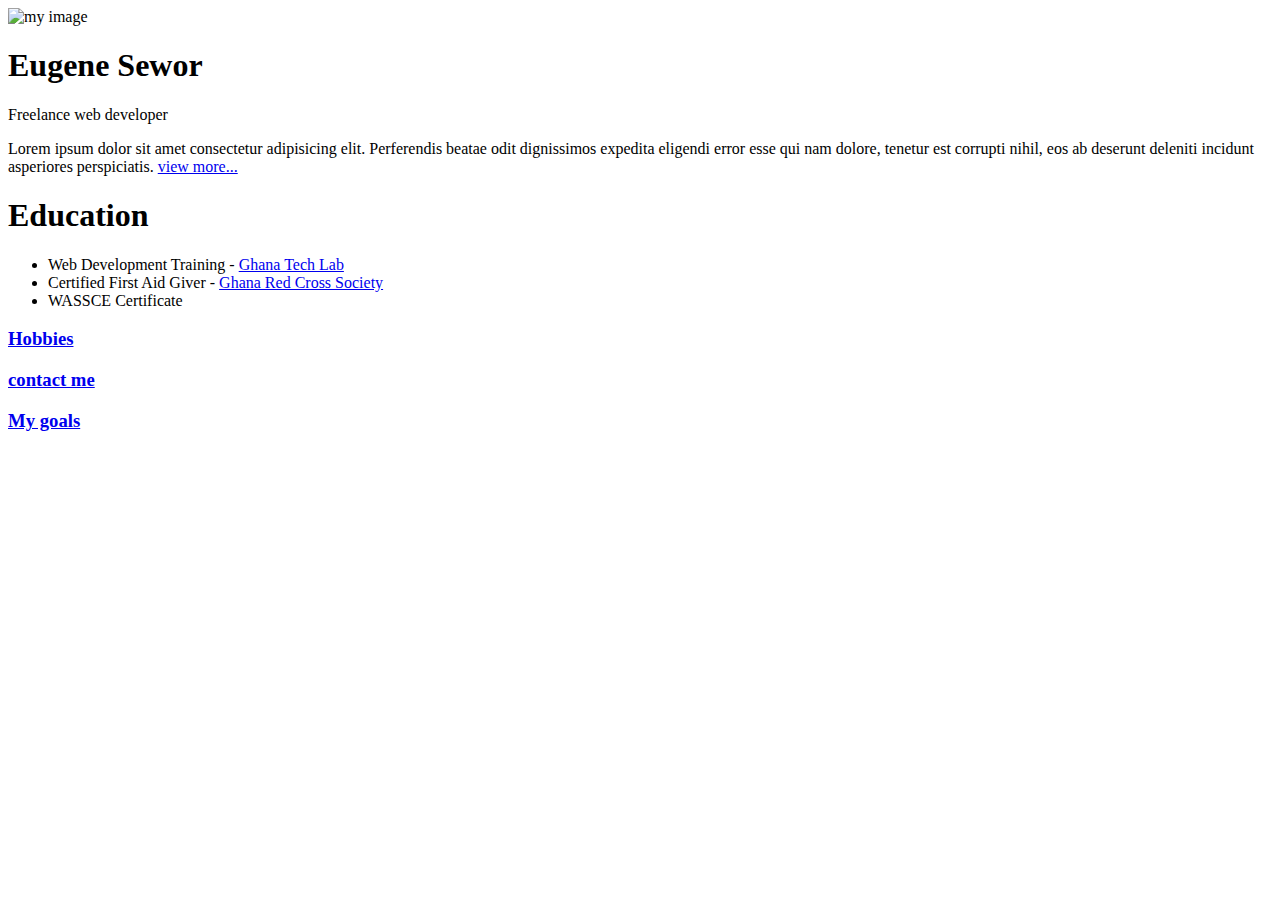
==== index.html @ 269f99a5 "initial" ====
<!DOCTYPE html>
<html lang="en">
  <head>
    <meta charset="UTF-8" />
    <meta
      name="description"
      content="current & active version of my portfolio, visit to experience and view my projects...."
    />
    <meta http-equiv="X-UA-Compatible" content="IE=edge" />
    <meta name="viewport" content="width=device-width, initial-scale=1.0" />
    <title>Eugene's portfolio</title>
  </head>
  <body>
    <img src="./images/me.png" alt="my image" width="400px" height="400px" />
    <h1>Eugene Sewor</h1>
    <p>Freelance web developer</p>
    <p>
      Lorem ipsum dolor sit amet consectetur adipisicing elit. Perferendis
      beatae odit dignissimos expedita eligendi error esse qui nam dolore,
      tenetur est corrupti nihil, eos ab deserunt deleniti incidunt asperiores
      perspiciatis.
      <a href="https://eugene-sew.github.io/portfolio/" target="_blank"
        >view more...</a
      >
    </p>
    <h1>Education</h1>
    <ul>
      <li>
        Web Development Training -
        <a href="https://www.ghanatechlab.com/">Ghana Tech Lab </a>
      </li>
      <li>
        Certified First Aid Giver -
        <a href="https://redcrossghana.org/"> Ghana Red Cross Society</a>
      </li>
      <li>WASSCE Certificate</li>
    </ul>

    <h3><a href="./hobbies.html"> Hobbies </a></h3>
    <h3><a href="./contact.html"> contact me </a></h3>
    <h3><a href="./goals.html"> My goals</a></h3>
  </body>
</html>
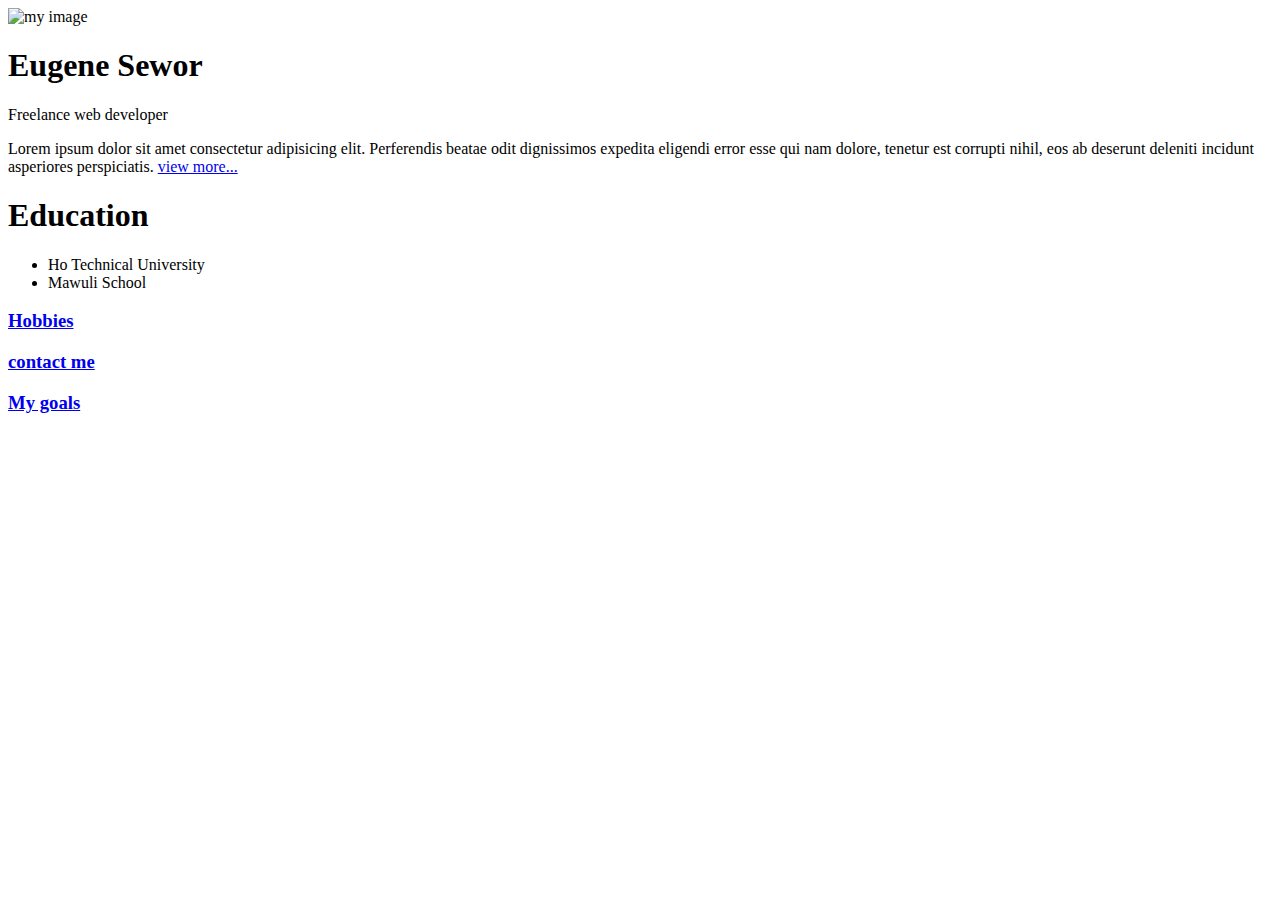
==== commit faa569ca: "initial" ====
--- a/index.html
+++ b/index.html
@@ -25,15 +25,8 @@
     </p>
     <h1>Education</h1>
     <ul>
-      <li>
-        Web Development Training -
-        <a href="https://www.ghanatechlab.com/">Ghana Tech Lab </a>
-      </li>
-      <li>
-        Certified First Aid Giver -
-        <a href="https://redcrossghana.org/"> Ghana Red Cross Society</a>
-      </li>
-      <li>WASSCE Certificate</li>
+      <li>Ho Technical University</li>
+      <li>Mawuli School</li>
     </ul>
 
     <h3><a href="./hobbies.html"> Hobbies </a></h3>
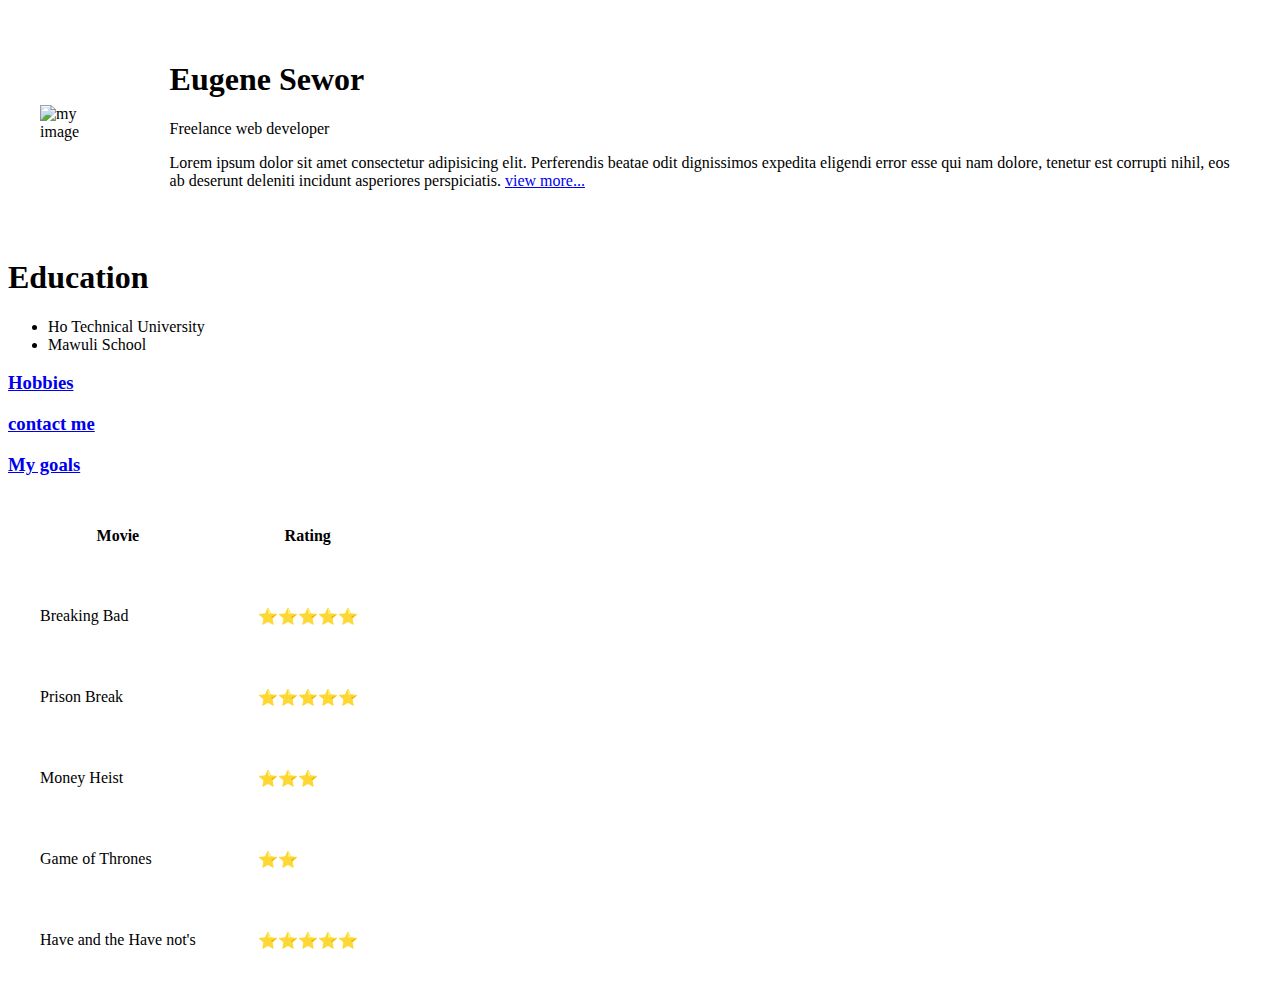
==== commit 1c2f6b88: "initial" ====
--- a/index.html
+++ b/index.html
@@ -11,18 +11,31 @@
     <title>Eugene's portfolio</title>
   </head>
   <body>
-    <img src="./images/me.png" alt="my image" width="400px" height="400px" />
-    <h1>Eugene Sewor</h1>
-    <p>Freelance web developer</p>
-    <p>
-      Lorem ipsum dolor sit amet consectetur adipisicing elit. Perferendis
-      beatae odit dignissimos expedita eligendi error esse qui nam dolore,
-      tenetur est corrupti nihil, eos ab deserunt deleniti incidunt asperiores
-      perspiciatis.
-      <a href="https://eugene-sew.github.io/portfolio/" target="_blank"
-        >view more...</a
-      >
-    </p>
+    <table cellpadding="30px">
+      <tr>
+        <td>
+          <img
+            src="./images/me.png"
+            alt="my image"
+            width="400px"
+            height="400px"
+          />
+        </td>
+        <td>
+          <h1>Eugene Sewor</h1>
+          <p>Freelance web developer</p>
+          <p>
+            Lorem ipsum dolor sit amet consectetur adipisicing elit. Perferendis
+            beatae odit dignissimos expedita eligendi error esse qui nam dolore,
+            tenetur est corrupti nihil, eos ab deserunt deleniti incidunt
+            asperiores perspiciatis.
+            <a href="https://eugene-sew.github.io/portfolio/" target="_blank"
+              >view more...</a
+            >
+          </p>
+        </td>
+      </tr>
+    </table>
     <h1>Education</h1>
     <ul>
       <li>Ho Technical University</li>
@@ -34,3 +47,35 @@
     <h3><a href="./goals.html"> My goals</a></h3>
   </body>
 </html>
+
+<table cellpadding="30px">
+  <thead>
+    <tr>
+      <th>Movie</th>
+      <th>Rating</th>
+    </tr>
+  </thead>
+
+  <tbody>
+    <tr>
+      <td>Breaking Bad</td>
+      <td>⭐⭐⭐⭐⭐</td>
+    </tr>
+    <tr>
+      <td>Prison Break</td>
+      <td>⭐⭐⭐⭐⭐</td>
+    </tr>
+    <tr>
+      <td>Money Heist</td>
+      <td>⭐⭐⭐</td>
+    </tr>
+    <tr>
+      <td>Game of Thrones</td>
+      <td>⭐⭐</td>
+    </tr>
+    <tr>
+      <td>Have and the Have not's</td>
+      <td>⭐⭐⭐⭐⭐</td>
+    </tr>
+  </tbody>
+</table>
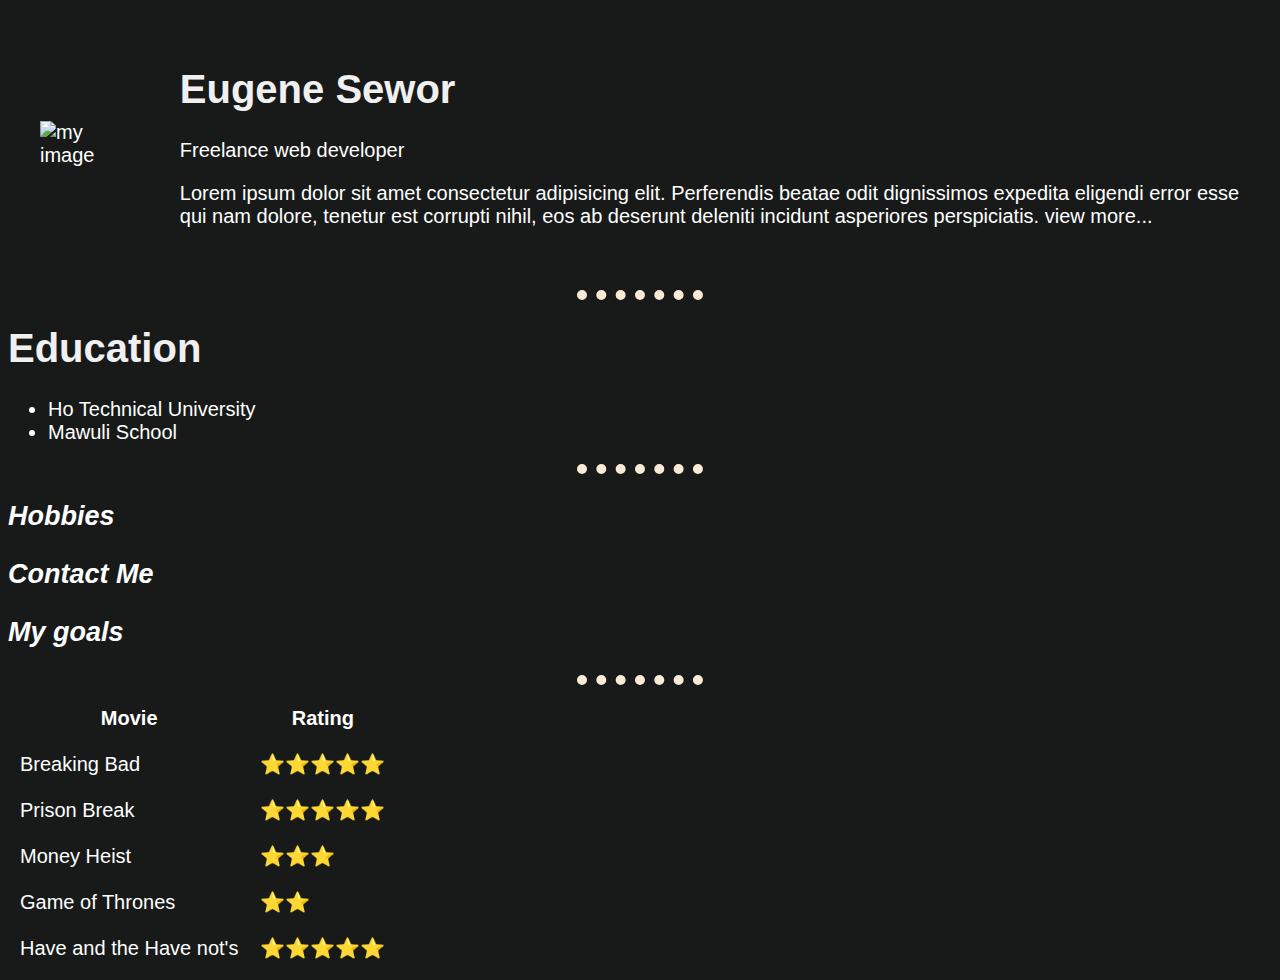
==== commit 54e5cc86: "initial" ====
--- a/index.html
+++ b/index.html
@@ -8,21 +8,20 @@
     />
     <meta http-equiv="X-UA-Compatible" content="IE=edge" />
     <meta name="viewport" content="width=device-width, initial-scale=1.0" />
+    <link rel="stylesheet" href="./css/style.css">
     <title>Eugene's portfolio</title>
-  </head>
+   
   <body>
     <table cellpadding="30px">
       <tr>
         <td>
           <img
             src="./images/me.png"
-            alt="my image"
-            width="400px"
-            height="400px"
+            alt="my image"            
           />
         </td>
         <td>
-          <h1>Eugene Sewor</h1>
+          <h1 style="color: rgb(240, 240, 240)">Eugene Sewor</h1>
           <p>Freelance web developer</p>
           <p>
             Lorem ipsum dolor sit amet consectetur adipisicing elit. Perferendis
@@ -36,46 +35,48 @@
         </td>
       </tr>
     </table>
-    <h1>Education</h1>
+    <hr />
+    <h1 style="color: rgb(240, 240, 240)">Education</h1>
     <ul>
       <li>Ho Technical University</li>
       <li>Mawuli School</li>
     </ul>
+<hr>
+    <h3><a href="./hobbies.html"> Hobbies </a></h3>
+    <h3><a href="./contact.html"> Contact Me </a></h3>
+    <h3><a href="./goals.html"> My goals</a></h3>
 
-    <h3><a href="./hobbies.html"> Hobbies </a></h3>
-    <h3><a href="./contact.html"> contact me </a></h3>
-    <h3><a href="./goals.html"> My goals</a></h3>
+    <hr />
+    <table cellpadding="10px">
+      <thead>
+        <tr>
+          <th>Movie</th>
+          <th>Rating</th>
+        </tr>
+      </thead>
+
+      <tbody>
+        <tr>
+          <td>Breaking Bad</td>
+          <td>⭐⭐⭐⭐⭐</td>
+        </tr>
+        <tr>
+          <td>Prison Break</td>
+          <td>⭐⭐⭐⭐⭐</td>
+        </tr>
+        <tr>
+          <td>Money Heist</td>
+          <td>⭐⭐⭐</td>
+        </tr>
+        <tr>
+          <td>Game of Thrones</td>
+          <td>⭐⭐</td>
+        </tr>
+        <tr>
+          <td>Have and the Have not's</td>
+          <td>⭐⭐⭐⭐⭐</td>
+        </tr>
+      </tbody>
+    </table>
   </body>
 </html>
-
-<table cellpadding="30px">
-  <thead>
-    <tr>
-      <th>Movie</th>
-      <th>Rating</th>
-    </tr>
-  </thead>
-
-  <tbody>
-    <tr>
-      <td>Breaking Bad</td>
-      <td>⭐⭐⭐⭐⭐</td>
-    </tr>
-    <tr>
-      <td>Prison Break</td>
-      <td>⭐⭐⭐⭐⭐</td>
-    </tr>
-    <tr>
-      <td>Money Heist</td>
-      <td>⭐⭐⭐</td>
-    </tr>
-    <tr>
-      <td>Game of Thrones</td>
-      <td>⭐⭐</td>
-    </tr>
-    <tr>
-      <td>Have and the Have not's</td>
-      <td>⭐⭐⭐⭐⭐</td>
-    </tr>
-  </tbody>
-</table>
--- a/css/style.css
+++ b/css/style.css
@@ -0,0 +1,33 @@
+* {
+  box-sizing: border-box;
+  font-family: "Segoe UI", Tahoma, Geneva, Verdana, sans-serif;
+}
+
+body {
+  background-color: rgb(24, 26, 25);
+  color: white;
+  font-size: 20px;
+}
+
+a {
+  text-decoration: none;
+  color: white;
+}
+
+h3 {
+  font-size: 27px;
+  font-style: italic;
+}
+
+hr {
+  border-style: none;
+  border-top-style: dotted;
+  border-color: antiquewhite;
+  border-width: 10px;
+  width: 10%;
+}
+
+img {
+  width: 200px;
+  height: 200px;
+}
